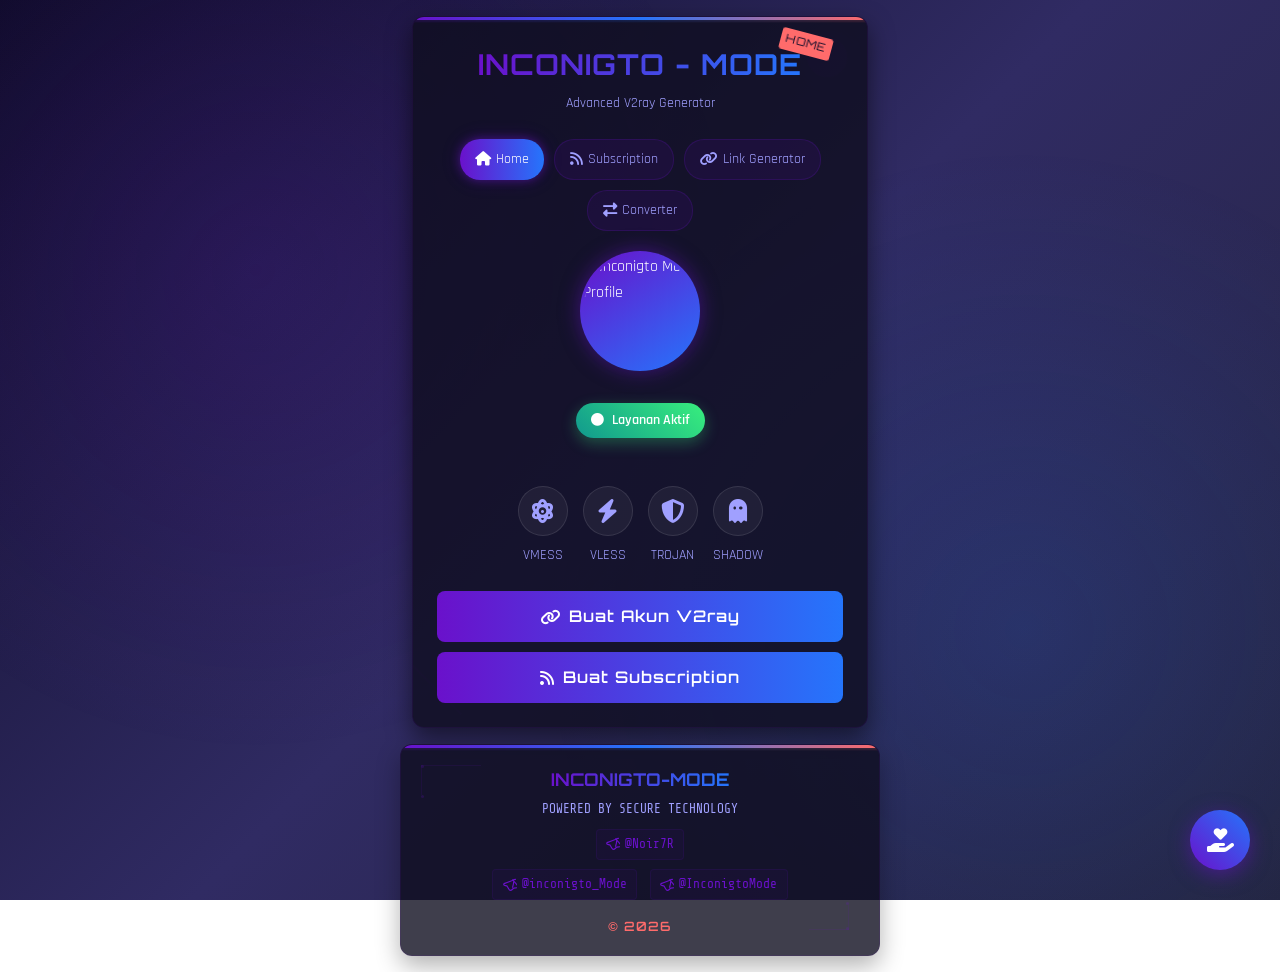
==== web/index.html @ 418a1b98 "Add files via upload" ====
<!DOCTYPE html>
<html lang="id">
<head>
    <meta charset="UTF-8">
    <meta name="viewport" content="width=device-width, initial-scale=1.0">
    <title>INCONIGTO-MODE || Home</title>
    
    <!-- Favicon -->
    <link rel="icon" href="https://raw.githubusercontent.com/AFRcloud/BG/main/icons8-film-noir-80.png">
    
    <!-- Fonts -->
    <link rel="preconnect" href="https://fonts.googleapis.com">
    <link rel="preconnect" href="https://fonts.gstatic.com" crossorigin>
    <link href="https://fonts.googleapis.com/css2?family=Orbitron:wght@400;500;700;900&family=Rajdhani:wght@300;400;500;600;700&family=Share+Tech+Mono&display=swap" rel="stylesheet">
    
    <!-- Custom CSS -->
    <link rel="stylesheet" href="css/common.css">
    <link rel="stylesheet" href="https://cdnjs.cloudflare.com/ajax/libs/font-awesome/6.4.0/css/all.min.css">
    <style>
        /* Page-specific styles */
        body {
            font-family: "Rajdhani", sans-serif;
            background: linear-gradient(135deg, #0f0c29, #302b63, #24243e);
            color: var(--text-primary);
            min-height: 100vh;
            display: flex;
            flex-direction: column;
            align-items: center;
            background-attachment: fixed;
            position: relative;
            overflow-x: hidden;
            padding: 1rem 0;
        }
        
        .container {
            width: 100%;
            max-width: 480px;
            padding: 0 0.75rem;
            margin-bottom: 1rem;
        }
        
        .card {
            background: rgba(15, 14, 32, 0.8);
            border-radius: 12px;
            padding: 1.5rem;
            box-shadow: 0 10px 25px rgba(0, 0, 0, 0.5);
            position: relative;
            overflow: hidden;
            border: 1px solid rgba(106, 17, 203, 0.1);
            width: 100%;
        }
        
        .card::before {
            content: "";
            position: absolute;
            top: 0;
            left: 0;
            width: 100%;
            height: 3px;
            background: linear-gradient(90deg, var(--primary-color), var(--secondary-color), var(--accent-color));
        }
        
        .card::after {
            content: "";
            position: absolute;
            top: 3px;
            left: 0;
            width: 100%;
            height: 1px;
            background: linear-gradient(90deg, rgba(106, 17, 203, 0.5), rgba(37, 117, 252, 0.5), rgba(255, 107, 107, 0.5));
            filter: blur(1px);
        }
        
        .title-container {
            text-align: center;
            margin-bottom: 1.5rem;
            position: relative;
        }
        
        .title {
            font-family: "Orbitron", sans-serif;
            font-weight: 700;
            font-size: 1.8rem;
            letter-spacing: 1px;
            margin: 0;
            background: linear-gradient(90deg, var(--primary-color), var(--secondary-color));
            -webkit-background-clip: text;
            background-clip: text;
            -webkit-text-fill-color: transparent;
            position: relative;
            display: inline-block;
        }
        
        .title::after {
            content: "HOME";
            position: absolute;
            top: -8px;
            right: -30px;
            font-size: 0.7rem;
            font-weight: 400;
            background: var(--accent-color);
            color: var(--dark-bg);
            padding: 2px 5px;
            border-radius: 3px;
            -webkit-text-fill-color: var(--dark-bg);
            transform: rotate(15deg);
        }
        
        .subtitle {
            font-size: 0.9rem;
            color: var(--text-secondary);
            margin-top: 0.3rem;
        }
        
        .profile-container {
            display: flex;
            flex-direction: column;
            align-items: center;
            margin-bottom: 2rem;
        }
        
        .profile-img {
            width: 120px;
            height: 120px;
            border-radius: 50%;
            object-fit: cover;
            border: 3px solid transparent;
            background: linear-gradient(145deg, var(--primary-color), var(--secondary-color)) border-box;
            box-shadow: 0 0 20px rgba(106, 17, 203, 0.5);
            margin-bottom: 1rem;
        }
        
        .status-badge {
            background: linear-gradient(45deg, #11998e, #38ef7d);
            color: white;
            padding: 6px 15px;
            border-radius: 20px;
            font-size: 0.9rem;
            font-weight: 600;
            margin: 1rem 0;
            box-shadow: 0 5px 15px rgba(56, 239, 125, 0.3);
            display: flex;
            align-items: center;
            gap: 8px;
        }
        
        .status-badge i {
            font-size: 0.8rem;
            animation: blink 2s infinite;
        }
        
        @keyframes blink {
            0%, 100% { opacity: 1; }
            50% { opacity: 0.5; }
        }
        
        .protocols {
            display: flex;
            justify-content: center;
            gap: 15px;
            margin: 1.5rem 0;
            flex-wrap: wrap;
        }
        
        .protocol {
            display: flex;
            flex-direction: column;
            align-items: center;
            gap: 8px;
        }
        
        .protocol-icon {
            width: 50px;
            height: 50px;
            border-radius: 50%;
            background: rgba(255, 255, 255, 0.05);
            display: flex;
            align-items: center;
            justify-content: center;
            color: var(--text-secondary);
            font-size: 1.5rem;
            border: 1px solid rgba(255, 255, 255, 0.1);
            transition: all 0.3s ease;
        }
        
        .protocol-name {
            font-size: 0.9rem;
            color: var(--text-secondary);
        }
        
        .action-buttons {
            display: flex;
            flex-direction: column;
            gap: 10px;
            margin-top: 1.5rem;
        }
        
        .action-btn {
            width: 100%;
            padding: 0.8rem;
            background: linear-gradient(90deg, var(--primary-color), var(--secondary-color));
            color: white;
            border: none;
            border-radius: 8px;
            font-family: "Orbitron", sans-serif;
            font-weight: 600;
            font-size: 1rem;
            letter-spacing: 1px;
            cursor: pointer;
            transition: all 0.3s ease;
            position: relative;
            overflow: hidden;
            text-align: center;
            text-decoration: none;
            display: flex;
            align-items: center;
            justify-content: center;
            gap: 8px;
        }
        
        .action-btn::before {
            content: "";
            position: absolute;
            top: 0;
            left: -100%;
            width: 100%;
            height: 100%;
            background: linear-gradient(90deg, transparent, rgba(255, 255, 255, 0.2), transparent);
            transition: 0.5s;
        }
        
        .action-btn:hover::before {
            left: 100%;
        }
        
        .action-btn:hover {
            box-shadow: var(--glow-primary);
            transform: translateY(-2px);
        }
        
        .tech-detail {
            position: absolute;
            background: var(--primary-color);
            opacity: 0.1;
            z-index: -1;
        }
        
        .tech-detail-1 {
            width: 40px;
            height: 40px;
            top: 20px;
            right: 20px;
            border-radius: 50%;
            box-shadow: 0 0 20px var(--primary-color);
        }
        
        .tech-detail-2 {
            width: 80px;
            height: 2px;
            bottom: 40px;
            left: -20px;
            transform: rotate(45deg);
        }
        
        .tech-detail-3 {
            width: 15px;
            height: 15px;
            bottom: 20px;
            right: 40px;
            transform: rotate(45deg);
        }
        
        /* Footer styles */
        .footer {
            width: 100%;
            max-width: 480px;
            background: rgba(15, 14, 32, 0.8);
            border-radius: 12px;
            padding: 1.2rem;
            position: relative;
            border: 1px solid rgba(106, 17, 203, 0.1);
            box-shadow: 0 10px 25px rgba(0, 0, 0, 0.3);
            display: flex;
            flex-direction: column;
            align-items: center;
            text-align: center;
            overflow: hidden;
            margin: 0 0.75rem;
        }
        
        .footer::before {
            content: "";
            position: absolute;
            top: 0;
            left: 0;
            width: 100%;
            height: 3px;
            background: linear-gradient(90deg, var(--primary-color), var(--secondary-color), var(--accent-color));
        }
        
        .footer::after {
            content: "";
            position: absolute;
            top: 3px;
            left: 0;
            width: 100%;
            height: 1px;
            background: linear-gradient(90deg, rgba(106, 17, 203, 0.5), rgba(37, 117, 252, 0.5), rgba(255, 107, 107, 0.5));
            filter: blur(1px);
        }
        
        .footer-logo {
            font-family: "Orbitron", sans-serif;
            font-weight: 700;
            font-size: 1.1rem;
            margin-bottom: 0.4rem;
            background: linear-gradient(90deg, var(--primary-color), var(--secondary-color));
            -webkit-background-clip: text;
            background-clip: text;
            -webkit-text-fill-color: transparent;
            position: relative;
            display: inline-block;
        }
        
        .footer-powered {
            font-size: 0.8rem;
            color: var(--text-secondary);
            margin-bottom: 0.6rem;
            font-family: "Share Tech Mono", monospace;
        }
        
        .footer-social {
            display: flex;
            justify-content: center;
            gap: 0.8rem;
            margin-bottom: 0.6rem;
            flex-wrap: wrap;
        }
        
        .social-link {
            color: var(--primary-color);
            text-decoration: none;
            font-family: "Share Tech Mono", monospace;
            font-size: 0.8rem;
            padding: 0.25rem 0.6rem;
            border-radius: 4px;
            background: rgba(106, 17, 203, 0.05);
            border: 1px solid rgba(106, 17, 203, 0.1);
            transition: all 0.3s ease;
            display: flex;
            align-items: center;
            gap: 0.3rem;
        }
        
        .social-link:hover {
            background: rgba(106, 17, 203, 0.1);
            box-shadow: var(--glow-primary);
            transform: translateY(-2px);
        }
        
        .social-icon {
            width: 14px;
            height: 14px;
        }
        
        .footer-year {
            font-family: "Orbitron", sans-serif;
            font-weight: 600;
            font-size: 0.8rem;
            color: var(--accent-color);
            margin-top: 0.4rem;
            letter-spacing: 1px;
        }
        
        .circuit-line {
            position: absolute;
            background: var(--primary-color);
            opacity: 0.1;
        }
        
        .circuit-line-1 {
            width: 60px;
            height: 1px;
            top: 20px;
            left: 20px;
        }
        
        .circuit-line-2 {
            width: 1px;
            height: 30px;
            top: 20px;
            left: 20px;
        }
        
        .circuit-line-3 {
            width: 40px;
            height: 1px;
            bottom: 25px;
            right: 30px;
        }
        
        .circuit-line-4 {
            width: 1px;
            height: 25px;
            bottom: 25px;
            right: 30px;
        }
        
        .circuit-dot {
            position: absolute;
            width: 3px;
            height: 3px;
            border-radius: 50%;
            background: var(--primary-color);
            opacity: 0.2;
        }
        
        .circuit-dot-1 {
            top: 20px;
            left: 20px;
        }
        
        .circuit-dot-2 {
            top: 50px;
            left: 20px;
        }
        
        .circuit-dot-3 {
            bottom: 25px;
            right: 30px;
        }
        
        .circuit-dot-4 {
            bottom: 50px;
            right: 30px;
        }
        
        @media (max-width: 480px) {
            .container {
                padding: 0 0.5rem;
            }
            
            .title {
                font-size: 1.5rem;
            }
            
            .subtitle {
                font-size: 0.8rem;
            }
            
            .profile-img {
                width: 100px;
                height: 100px;
            }
            
            .protocol-icon {
                width: 40px;
                height: 40px;
                font-size: 1.2rem;
            }
            
            .protocol-name {
                font-size: 0.8rem;
            }
            
            .action-btn {
                font-size: 0.9rem;
                padding: 0.7rem;
            }
        }
    </style>
</head>
<body>
    <div class="container">
        <div class="card">
            <div class="tech-detail tech-detail-1"></div>
            <div class="tech-detail tech-detail-2"></div>
            <div class="tech-detail tech-detail-3"></div>
            
            <div class="title-container">
                <h1 class="title">INCONIGTO - MODE</h1>
                <p class="subtitle">Advanced V2ray Generator</p>
            </div>
            
            <div class="nav-buttons">
                <a href="" class="nav-button active">
                    <i class="fas fa-home"></i> Home
                </a>
                <a href="sub" class="nav-button">
                    <i class="fas fa-rss"></i> Subscription
                </a>
                <a href="link" class="nav-button">
                    <i class="fas fa-link"></i> Link Generator
                </a>
                <a href="converter" class="nav-button">
                    <i class="fas fa-exchange-alt"></i> Converter
                </a>
            </div>
            
            <div class="profile-container">
                <img src="https://raw.githubusercontent.com/akulelaki696/bg/refs/heads/main/20250106_010158.jpg" alt="Inconigto Mode Profile" class="profile-img">
                
                <div class="status-badge">
                    <i class="fas fa-circle"></i> Layanan Aktif
                </div>
            </div>
            
            <div class="protocols">
                <div class="protocol">
                    <div class="protocol-icon">
                        <i class="fas fa-atom"></i>
                    </div>
                    <span class="protocol-name">VMESS</span>
                </div>
                <div class="protocol">
                    <div class="protocol-icon">
                        <i class="fas fa-bolt"></i>
                    </div>
                    <span class="protocol-name">VLESS</span>
                </div>
                <div class="protocol">
                    <div class="protocol-icon">
                        <i class="fas fa-shield-alt"></i>
                    </div>
                    <span class="protocol-name">TROJAN</span>
                </div>
                <div class="protocol">
                    <div class="protocol-icon">
                        <i class="fas fa-ghost"></i>
                    </div>
                    <span class="protocol-name">SHADOW</span>
                </div>
            </div>
            
            <div class="action-buttons">
                <a href="link.html" class="action-btn">
                    <i class="fas fa-link"></i> Buat Akun V2ray
                </a>
                <a href="sub.html" class="action-btn">
                    <i class="fas fa-rss"></i> Buat Subscription
                </a>
            </div>
        </div>
    </div>
    
    <footer class="footer">
        <div class="circuit-line circuit-line-1"></div>
        <div class="circuit-line circuit-line-2"></div>
        <div class="circuit-line circuit-line-3"></div>
        <div class="circuit-line circuit-line-4"></div>
        <div class="circuit-dot circuit-dot-1"></div>
        <div class="circuit-dot circuit-dot-2"></div>
        <div class="circuit-dot circuit-dot-3"></div>
        <div class="circuit-dot circuit-dot-4"></div>
        
        <div class="footer-logo">INCONIGTO-MODE</div>
        <div class="footer-powered">POWERED BY SECURE TECHNOLOGY</div>
        <div class="footer-social">
            <a href="https://t.me/Noir7R" class="social-link" target="_blank">
                <svg class="social-icon" xmlns="http://www.w3.org/2000/svg" viewBox="0 0 24 24" fill="none" stroke="currentColor" stroke-width="2" stroke-linecap="round" stroke-linejoin="round">
                    <path d="M21.198 2.433a2.242 2.242 0 0 0-1.022.215l-8.609 3.33c-2.068.8-4.133 1.598-5.724 2.21a405.15 405.15 0 0 1-2.849 1.09c-.42.147-.99.332-1.473.901-.728.968.193 1.798.919 2.286 1.61.516 3.275 1.009 4.654 1.472.846 1.467 1.618 2.796 2.503 4.532.545 1.062 1.587 2.739 3.19 2.756 1.26.033 2.052-.6 3.542-1.95a142.91 142.91 0 0 1 2.43-2.053c1.686-.142 3.382-.284 5.12-.436.887-.075 1.92-.262 2.405-1.226.436-.877-.015-1.35-.48-1.874l-3.881-4.369-5.481-6.174S22.185 2.128 21.198 2.433z"></path>
                    <path d="M18.167 7.068c.237 1.632-1.162 6.872-1.766 8.849"></path>
                </svg>
                @Noir7R
            </a>
        </div>    
        <div class="footer-social">
            <a href="https://t.me/inconigto_Mode" class="social-link" target="_blank">
                <svg class="social-icon" xmlns="http://www.w3.org/2000/svg" viewBox="0 0 24 24" fill="none" stroke="currentColor" stroke-width="2" stroke-linecap="round" stroke-linejoin="round">
                    <path d="M21.198 2.433a2.242 2.242 0 0 0-1.022.215l-8.609 3.33c-2.068.8-4.133 1.598-5.724 2.21a405.15 405.15 0 0 1-2.849 1.09c-.42.147-.99.332-1.473.901-.728.968.193 1.798.919 2.286 1.61.516 3.275 1.009 4.654 1.472.846 1.467 1.618 2.796 2.503 4.532.545 1.062 1.587 2.739 3.19 2.756 1.26.033 2.052-.6 3.542-1.95a142.91 142.91 0 0 1 2.43-2.053c1.686-.142 3.382-.284 5.12-.436.887-.075 1.92-.262 2.405-1.226.436-.877-.015-1.35-.48-1.874l-3.881-4.369-5.481-6.174S22.185 2.128 21.198 2.433z"></path>
                    <path d="M18.167 7.068c.237 1.632-1.162 6.872-1.766 8.849"></path>
                </svg>
                @inconigto_Mode
            </a>
            <a href="https://t.me/InconigtoMode" class="social-link" target="_blank">
                <svg class="social-icon" xmlns="http://www.w3.org/2000/svg" viewBox="0 0 24 24" fill="none" stroke="currentColor" stroke-width="2" stroke-linecap="round" stroke-linejoin="round">
                    <path d="M21.198 2.433a2.242 2.242 0 0 0-1.022.215l-8.609 3.33c-2.068.8-4.133 1.598-5.724 2.21a405.15 405.15 0 0 1-2.849 1.09c-.42.147-.99.332-1.473.901-.728.968.193 1.798.919 2.286 1.61.516 3.275 1.009 4.654 1.472.846 1.467 1.618 2.796 2.503 4.532.545 1.062 1.587 2.739 3.19 2.756 1.26.033 2.052-.6 3.542-1.95a142.91 142.91 0 0 1 2.43-2.053c1.686-.142 3.382-.284 5.12-.436.887-.075 1.92-.262 2.405-1.226.436-.877-.015-1.35-.48-1.874l-3.881-4.369-5.481-6.174S22.185 2.128 21.198 2.433z"></path>
                    <path d="M18.167 7.068c.237 1.632-1.162 6.872-1.766 8.849"></path>
                </svg>
                @InconigtoMode
            </a>
        </div>
        <div class="footer-year">© <span id="current-year"></span></div>
    </footer>
    
    <div id="donation-button" class="donate-btn">
        <i class="fas fa-hand-holding-heart"></i>
    </div>
    
    <!-- Donation Modal -->
    <div id="donation-modal" class="donation-modal">
        <div class="donation-backdrop" id="donation-backdrop"></div>
        <div class="donation-content" id="donation-content">
            <!-- Animated border -->
            <div class="donation-border">
                <div class="donation-border-animation"></div>
            </div>
            
            <div class="donation-body">
                <button id="close-donation" class="close-donation">
                    <i class="fas fa-times"></i>
                </button>
                
                <h3 class="donation-title">Support Inconigto-Mode</h3>
                <p class="donation-text">Your donation helps keep our services running</p>
                
                <div class="qris-container">
                    <!-- Inner animated border -->
                    <div class="qris-border">
                        <div class="qris-border-animation"></div>
                    </div>
                    <div class="qris-image-container">
                        <img src="https://raw.githubusercontent.com/AFRcloud/Inconigto-Mode/refs/heads/master/web/qris.png" alt="Donation QR Code" class="qris-image">
                    </div>
                </div>
                
                <p class="donation-small-text">Scan this QR code with your payment app to donate</p>
            </div>
        </div>
    </div>
    
    <!-- JavaScript -->
    <script src="js/common.js"></script>
    <script src="js/index.js"></script>
</body>
</html>
---- web/css/common.css ----
/* Common CSS styles shared across all pages */
:root {
  /* Color variables */
  --primary: #6a11cb;
  --primary-dark: #4f46e5;
  --primary-light: #a0a0ff;
  --secondary: #2575fc;
  --secondary-dark: #1e40af;
  --accent: #ff6b6b;
  --dark: #0f0c29;
  --dark-light: #302b63;
  --light: #ffffff;
  --gray: #64748b;
  --gray-light: #a0a0ff;
  --gray-dark: #334155;
  --primary-color: #6a11cb;
  --secondary-color: #2575fc;
  --accent-color: #ff6b6b;
  --dark-bg: #0f0c29;
  --dark-bg-gradient-1: #302b63;
  --dark-bg-gradient-2: #24243e;
  --card-bg: rgba(15, 14, 32, 0.8);
  --text-primary: #ffffff;
  --text-secondary: #a0a0ff;
  --text-muted: rgba(255, 255, 255, 0.5);
  --border-color: rgba(255, 255, 255, 0.1);
  --success-color: #38ef7d;

  /* Common UI elements */
  --border-radius-sm: 8px;
  --border-radius-md: 12px;
  --border-radius-lg: 16px;
  --border-radius-full: 9999px;

  /* Shadows and effects */
  --shadow-sm: 0 2px 4px rgba(0, 0, 0, 0.1);
  --shadow-md: 0 4px 6px rgba(0, 0, 0, 0.1);
  --shadow-lg: 0 10px 15px rgba(0, 0, 0, 0.1);
  --glow-primary: 0 0 10px rgba(106, 17, 203, 0.5), 0 0 20px rgba(106, 17, 203, 0.2);
  --glow-secondary: 0 0 15px rgba(37, 117, 252, 0.5);

  /* Animations */
  --transition-normal: all 0.3s ease;
  --transition-slow: all 0.5s ease;
}

/* Reset and base styles */
* {
  margin: 0;
  padding: 0;
  box-sizing: border-box;
}

body {
  font-family: "Rajdhani", sans-serif;
  line-height: 1.6;
  color: var(--text-primary);
  background: linear-gradient(135deg, var(--dark-bg), var(--dark-bg-gradient-1), var(--dark-bg-gradient-2));
  background-attachment: fixed;
  min-height: 100vh;
  position: relative;
}

body::before {
  content: "";
  position: fixed;
  top: 0;
  left: 0;
  width: 100%;
  height: 100%;
  background: radial-gradient(circle at 20% 30%, rgba(106, 17, 203, 0.15) 0%, transparent 40%),
    radial-gradient(circle at 80% 70%, rgba(37, 117, 252, 0.15) 0%, transparent 40%);
  z-index: -1;
}

a {
  text-decoration: none;
  color: inherit;
}

button {
  cursor: pointer;
  border: none;
  outline: none;
  background: none;
}

ul,
ol {
  list-style: none;
}

/* Common components */
.container {
  width: 100%;
  max-width: 1200px;
  margin: 0 auto;
  padding: 0 15px;
}

/* Buttons */
.btn {
  display: inline-block;
  padding: 12px 24px;
  border-radius: var(--border-radius-md);
  font-weight: 600;
  transition: var(--transition-normal);
  text-align: center;
}

.btn-primary {
  background: linear-gradient(135deg, var(--primary-color), var(--secondary-color));
  color: white;
  box-shadow: var(--shadow-md);
}

.btn-primary:hover {
  transform: translateY(-2px);
  box-shadow: var(--shadow-lg);
}

.btn-secondary {
  background: rgba(255, 255, 255, 0.1);
  border: 1px solid var(--border-color);
  color: var(--text-primary);
}

.btn-secondary:hover {
  background: rgba(255, 255, 255, 0.15);
}

/* Navigation buttons */
.nav-buttons {
  display: flex;
  justify-content: center;
  gap: 10px;
  margin-bottom: 20px;
  flex-wrap: wrap;
}

.nav-button {
  background: rgba(106, 17, 203, 0.1);
  border: 1px solid rgba(106, 17, 203, 0.2);
  color: var(--text-secondary);
  padding: 8px 15px;
  border-radius: 20px;
  font-size: 0.9rem;
  transition: all 0.3s ease;
  text-decoration: none;
  display: flex;
  align-items: center;
  gap: 5px;
}

.nav-button:hover {
  background: rgba(106, 17, 203, 0.2);
  color: var(--text-primary);
  transform: translateY(-2px);
  box-shadow: var(--glow-primary);
}

.nav-button.active {
  background: linear-gradient(90deg, var(--primary-color), var(--secondary-color));
  color: white;
  border: none;
  box-shadow: var(--glow-primary);
}

.nav-highlight {
  background: linear-gradient(45deg, var(--primary-color), var(--secondary-color));
  padding: 5px 12px;
  border-radius: 20px;
  color: white !important;
  box-shadow: 0 3px 10px rgba(106, 17, 203, 0.3);
}

.nav-highlight:hover {
  transform: translateY(-2px);
  box-shadow: 0 5px 15px rgba(106, 17, 203, 0.4);
}

.nav-highlight::after {
  display: none;
}

/* Donation modal */
.donation-modal {
  position: fixed;
  top: 0;
  left: 0;
  width: 100%;
  height: 100%;
  display: flex;
  align-items: center;
  justify-content: center;
  z-index: 1001;
  opacity: 0;
  visibility: hidden;
  transition: opacity 0.3s ease;
}

.donation-modal.active {
  opacity: 1;
  visibility: visible;
}

.donation-backdrop {
  position: absolute;
  top: 0;
  left: 0;
  width: 100%;
  height: 100%;
  background: rgba(0, 0, 0, 0.7);
  backdrop-filter: blur(5px);
}

.donation-content {
  position: relative;
  background: linear-gradient(to bottom right, #1e1e3f, #0f0c29);
  border-radius: var(--border-radius-lg);
  padding: 1px;
  max-width: 90%;
  width: 400px;
  transform: scale(0.9);
  transition: transform 0.3s ease;
}

.donation-modal.active .donation-content {
  transform: scale(1);
}

.donation-border {
  position: absolute;
  inset: 0;
  border-radius: var(--border-radius-lg);
  overflow: hidden;
}

.donation-border-animation {
  position: absolute;
  inset: 0;
  background: linear-gradient(to right, var(--primary-color), var(--secondary-color), var(--primary-color));
  animation: rotate 8s linear infinite;
  opacity: 0.7;
}

.donation-body {
  position: relative;
  background: var(--dark-bg);
  border-radius: calc(var(--border-radius-lg) - 1px);
  padding: 24px;
  display: flex;
  flex-direction: column;
  align-items: center;
}

.close-donation {
  position: absolute;
  top: 10px;
  right: 10px;
  width: 30px;
  height: 30px;
  display: flex;
  align-items: center;
  justify-content: center;
  color: var(--text-secondary);
  background: rgba(255, 255, 255, 0.1);
  border-radius: var(--border-radius-full);
  transition: var(--transition-normal);
}

.close-donation:hover {
  background: rgba(255, 255, 255, 0.2);
  transform: rotate(90deg);
}

.donation-title {
  font-size: 1.5rem;
  font-weight: bold;
  background: linear-gradient(to right, var(--primary-color), var(--secondary-color));
  -webkit-background-clip: text;
  background-clip: text;
  -webkit-text-fill-color: transparent;
  margin-bottom: 8px;
  text-align: center;
}

.donation-text {
  color: var(--text-secondary);
  font-size: 0.9rem;
  margin-bottom: 20px;
  text-align: center;
}

.donation-small-text {
  color: var(--text-muted);
  font-size: 0.8rem;
  margin-top: 16px;
  text-align: center;
}

.qris-container {
  position: relative;
  padding: 3px;
  border-radius: var(--border-radius-md);
  overflow: hidden;
}

.qris-border {
  position: absolute;
  inset: 0;
}

.qris-border-animation {
  position: absolute;
  inset: 0;
  background: linear-gradient(to right, var(--primary-color), var(--secondary-color), var(--primary-color));
  animation: pulse 2s infinite;
  opacity: 0.7;
  border-radius: var(--border-radius-md);
}

.qris-image-container {
  position: relative;
  background: white;
  padding: 10px;
  border-radius: calc(var(--border-radius-md) - 2px);
}

.qris-image {
  display: block;
  max-width: 100%;
  height: auto;
}

/* Animations */
@keyframes rotate {
  0% {
    transform: rotate(0deg);
  }
  100% {
    transform: rotate(360deg);
  }
}

@keyframes pulse {
  0% {
    opacity: 0.5;
  }
  50% {
    opacity: 0.8;
  }
  100% {
    opacity: 0.5;
  }
}

/* Responsive */
@media (max-width: 768px) {
  .btn {
    padding: 10px 20px;
    font-size: 0.9rem;
  }

  .nav-buttons {
    gap: 8px;
  }

  .nav-button {
    padding: 6px 12px;
    font-size: 0.85rem;
  }

  .nav-highlight {
    margin-top: 10px;
    display: inline-block;
  }
}

@media (max-width: 480px) {
  .donation-content {
    width: 90%;
  }

  .btn {
    padding: 8px 16px;
    font-size: 0.8rem;
  }

  .nav-buttons {
    gap: 5px;
  }

  .nav-button {
    padding: 6px 10px;
    font-size: 0.8rem;
  }
}

/* Current year script support */
#current-year {
  display: inline;
}

/* Floating Donation Button */
.donate-btn {
  position: fixed;
  bottom: 30px;
  right: 30px;
  width: 60px;
  height: 60px;
  border-radius: 50%;
  background: linear-gradient(45deg, var(--primary-color), var(--secondary-color));
  display: flex;
  align-items: center;
  justify-content: center;
  color: white;
  font-size: 1.5rem;
  box-shadow: 0 5px 20px rgba(106, 17, 203, 0.5);
  cursor: pointer;
  z-index: 100;
  transition: all 0.3s ease;
  animation: pulse-donate 2s infinite;
}

@keyframes pulse-donate {
  0% {
    box-shadow: 0 0 0 0 rgba(106, 17, 203, 0.7);
    transform: scale(1);
  }
  70% {
    box-shadow: 0 0 0 15px rgba(106, 17, 203, 0);
    transform: scale(1.05);
  }
  100% {
    box-shadow: 0 0 0 0 rgba(106, 17, 203, 0);
    transform: scale(1);
  }
}

.donate-btn:hover {
  transform: scale(1.1);
}

@media (max-width: 768px) {
  .donate-btn {
    bottom: 20px;
    right: 20px;
    width: 50px;
    height: 50px;
    font-size: 1.2rem;
  }
}

@media (max-width: 480px) {
  .nav-buttons {
    gap: 5px;
  }

  .nav-button {
    padding: 6px 10px;
    font-size: 0.8rem;
  }
}
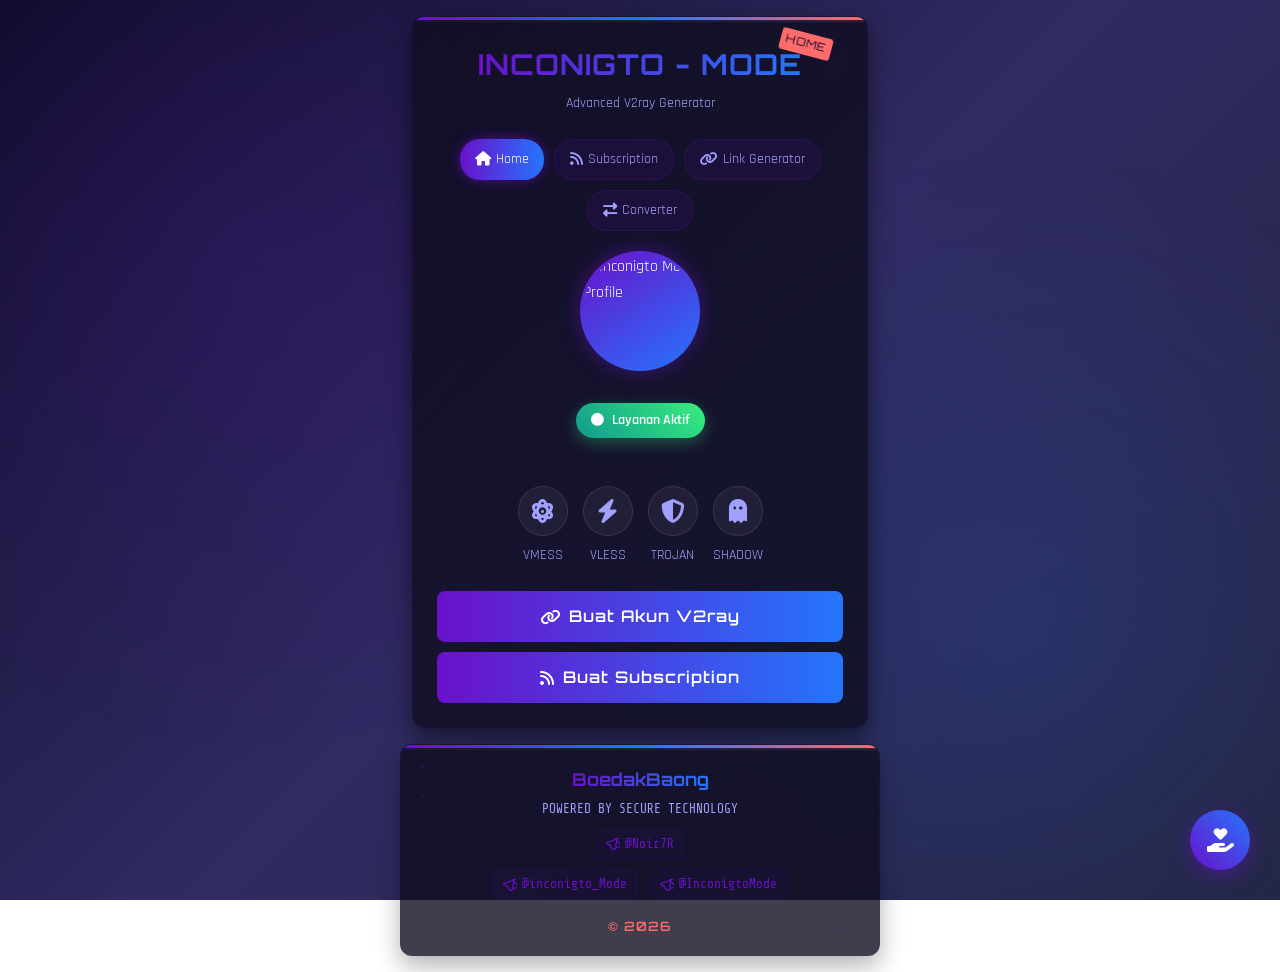
==== commit a299b89c: "Update index.html" ====
--- a/web/index.html
+++ b/web/index.html
@@ -498,7 +498,7 @@
             </div>
             
             <div class="profile-container">
-                <img src="https://raw.githubusercontent.com/akulelaki696/bg/refs/heads/main/20250106_010158.jpg" alt="Inconigto Mode Profile" class="profile-img">
+                <img src="https://raw.githubusercontent.com/budakbaong02/gembar/refs/heads/main/FB_IMG_1747538167172.jpg" alt="Inconigto Mode Profile" class="profile-img">
                 
                 <div class="status-badge">
                     <i class="fas fa-circle"></i> Layanan Aktif
@@ -533,10 +533,10 @@
             </div>
             
             <div class="action-buttons">
-                <a href="link.html" class="action-btn">
+                <a href="link" class="action-btn">
                     <i class="fas fa-link"></i> Buat Akun V2ray
                 </a>
-                <a href="sub.html" class="action-btn">
+                <a href="sub" class="action-btn">
                     <i class="fas fa-rss"></i> Buat Subscription
                 </a>
             </div>
@@ -553,7 +553,7 @@
         <div class="circuit-dot circuit-dot-3"></div>
         <div class="circuit-dot circuit-dot-4"></div>
         
-        <div class="footer-logo">INCONIGTO-MODE</div>
+        <div class="footer-logo">BoedakBaong</div>
         <div class="footer-powered">POWERED BY SECURE TECHNOLOGY</div>
         <div class="footer-social">
             <a href="https://t.me/Noir7R" class="social-link" target="_blank">
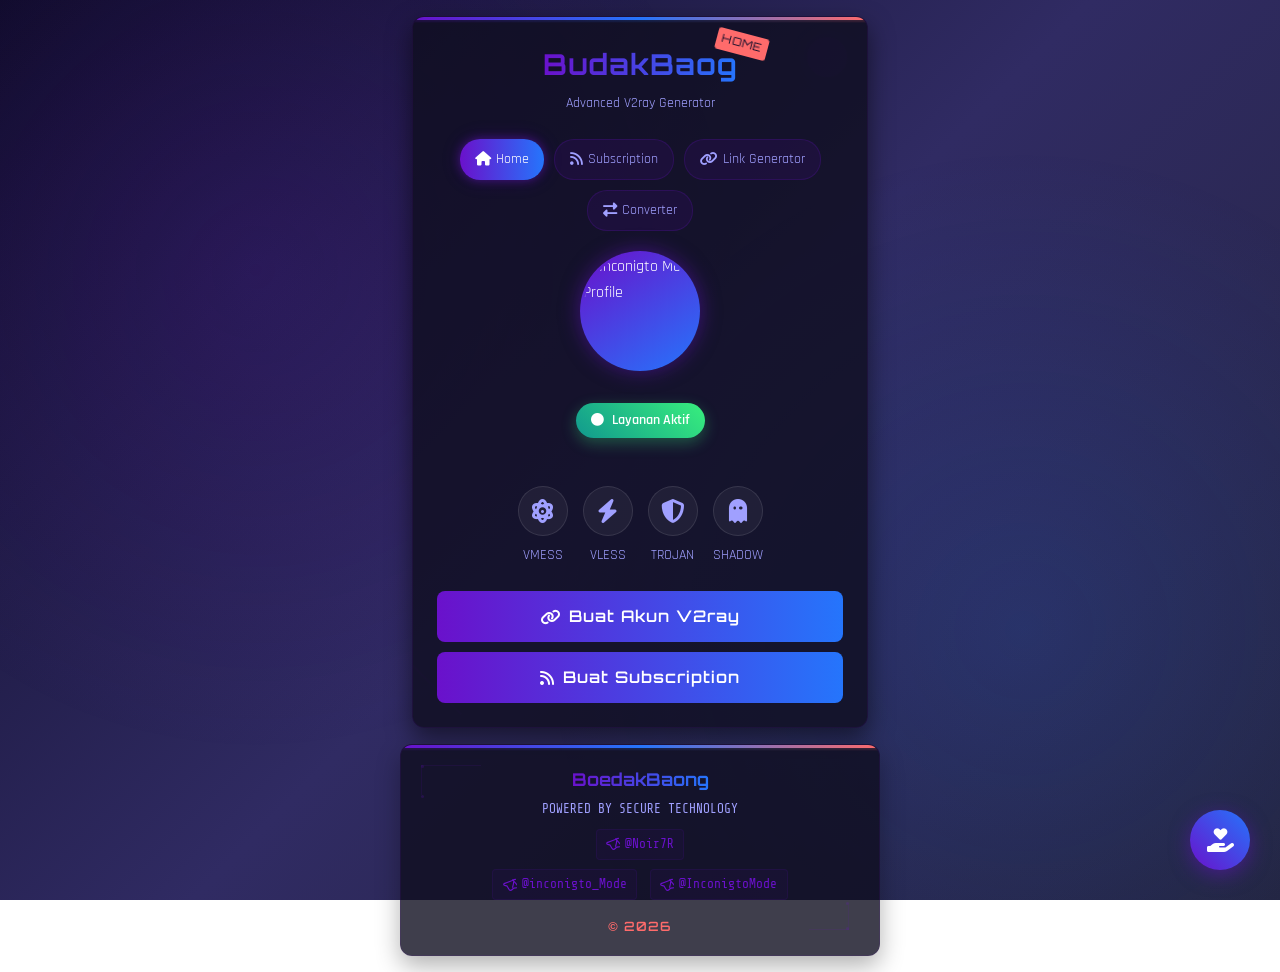
==== commit 9dc7ec2c: "Update index.html" ====
--- a/web/index.html
+++ b/web/index.html
@@ -3,7 +3,7 @@
 <head>
     <meta charset="UTF-8">
     <meta name="viewport" content="width=device-width, initial-scale=1.0">
-    <title>INCONIGTO-MODE || Home</title>
+    <title>BudakBaong || Home</title>
     
     <!-- Favicon -->
     <link rel="icon" href="https://raw.githubusercontent.com/AFRcloud/BG/main/icons8-film-noir-80.png">
@@ -478,7 +478,7 @@
             <div class="tech-detail tech-detail-3"></div>
             
             <div class="title-container">
-                <h1 class="title">INCONIGTO - MODE</h1>
+                <h1 class="title">BudakBaog</h1>
                 <p class="subtitle">Advanced V2ray Generator</p>
             </div>
             
